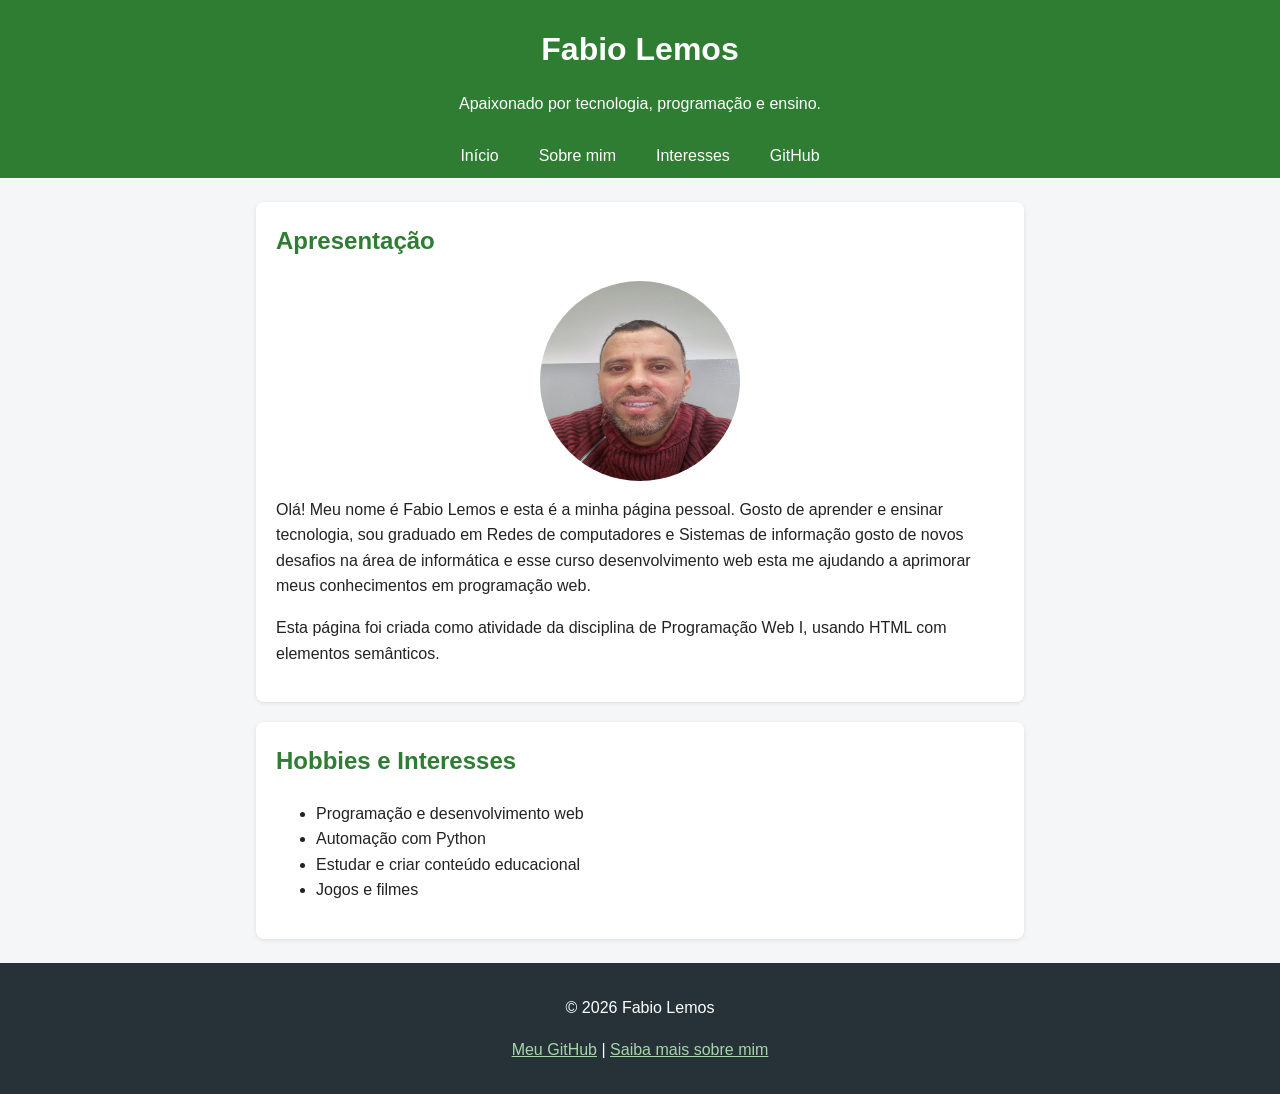
==== pagina-pessoal/index.html @ 6fdae021 "Add files via upload" ====
<!DOCTYPE html>
<html lang="pt-BR">
<head>
    <meta charset="UTF-8">
    <meta name="viewport" content="width=device-width, initial-scale=1.0">
    <title>Página Pessoal - Fabio Lemos</title>
    <link rel="stylesheet" href="css/style.css">
</head>
<body>

    <header>
        <h1>Fabio Lemos</h1>
        <p>Apaixonado por tecnologia, programação e ensino.</p>

        <nav>
            <ul>
                <li><a href="index.html">Início</a></li>
                <li><a href="sobre.html">Sobre mim</a></li>
                <li><a href="#interesses">Interesses</a></li>
                <li><a href="https://github.com/" target="_blank" rel="noopener">GitHub</a></li>
            </ul>
        </nav>
    </header>

    <main>

        <section id="apresentacao">
            <h2>Apresentação</h2>
            <img src="img/3.jpeg" alt="Foto de perfil de Fabio Lemos" width="200" height="200">
            <p>
                Olá! Meu nome é Fabio Lemos e esta é a minha página pessoal.
                Gosto de aprender e ensinar tecnologia, sou graduado em Redes de computadores e Sistemas de informação 
                gosto de novos desafios na área de informática e esse curso desenvolvimento web esta me ajudando a aprimorar meus conhecimentos em programação web.
            </p>
            <p>
                Esta página foi criada como atividade da disciplina de
                Programação Web I, usando HTML com elementos semânticos.
            </p>
        </section>

        <section id="interesses">
            <h2>Hobbies e Interesses</h2>
            <ul>
                <li>Programação e desenvolvimento web</li>
                <li>Automação com Python</li>
                <li>Estudar e criar conteúdo educacional</li>
                <li>Jogos e filmes</li>
            </ul>
        </section>

    </main>

    <footer>
        <p>&copy; 2026 Fabio Lemos</p>
        <p>
            <a href="https://github.com/" target="_blank" rel="noopener">Meu GitHub</a> |
            <a href="sobre.html">Saiba mais sobre mim</a>
        </p>
    </footer>

</body>
</html>
---- pagina-pessoal/css/style.css ----
* {
    box-sizing: border-box;
}

body {
    margin: 0;
    font-family: Arial, Helvetica, sans-serif;
    line-height: 1.6;
    color: #222;
    background-color: #f4f6f8;
}

header {
    background-color: #2e7d32;
    color: #fff;
    text-align: center;
    padding: 24px 16px 0;
}

header h1 {
    margin: 0 0 8px;
}

nav ul {
    list-style: none;
    margin: 16px 0 0;
    padding: 0;
    display: flex;
    justify-content: center;
    flex-wrap: wrap;
    gap: 8px;
}

nav a {
    display: block;
    padding: 10px 16px;
    color: #fff;
    text-decoration: none;
}

nav a:hover {
    background-color: #1b5e20;
}

main {
    max-width: 800px;
    margin: 24px auto;
    padding: 0 16px;
}

section {
    background-color: #fff;
    border-radius: 8px;
    padding: 20px;
    margin-bottom: 20px;
    box-shadow: 0 1px 4px rgba(0, 0, 0, 0.1);
}

section h2 {
    margin-top: 0;
    color: #2e7d32;
}

img {
    border-radius: 50%;
    display: block;
    margin: 0 auto 16px;
}

footer {
    background-color: #263238;
    color: #fff;
    text-align: center;
    padding: 16px;
}

footer a {
    color: #a5d6a7;
}
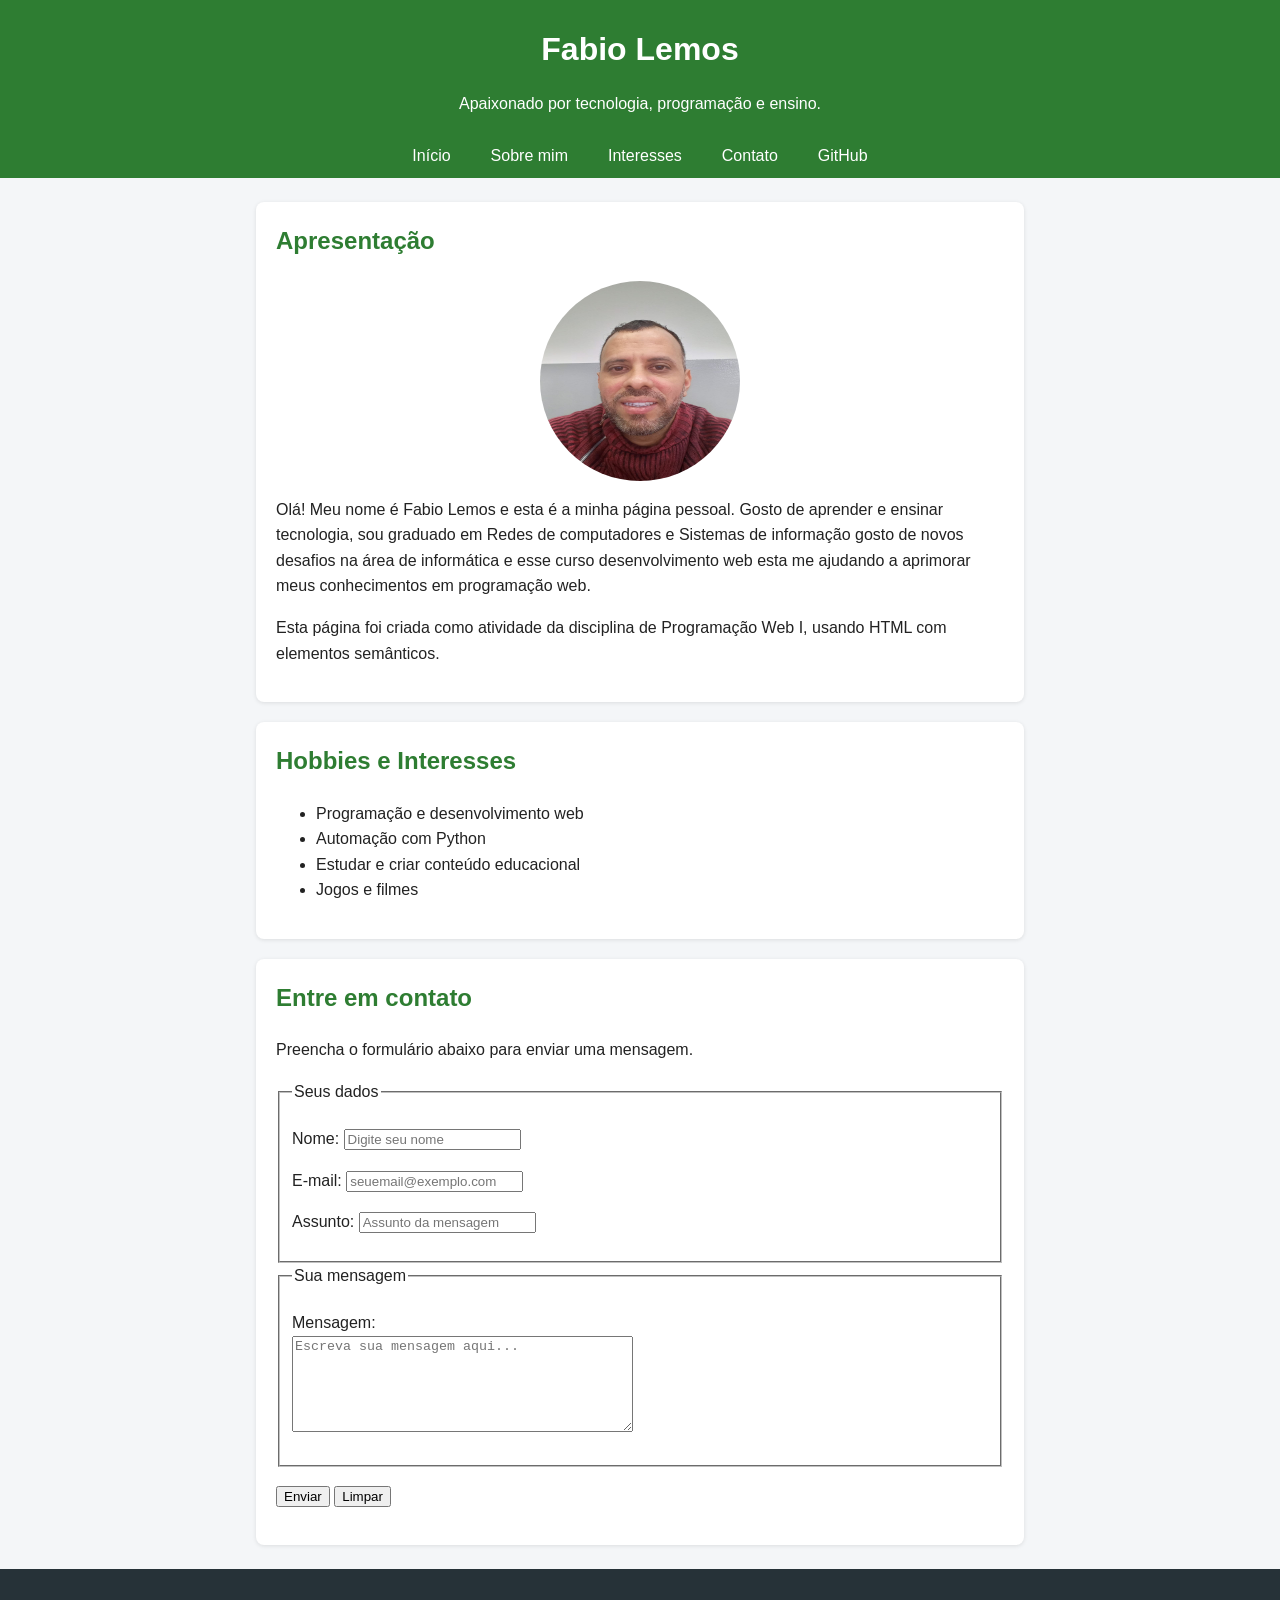
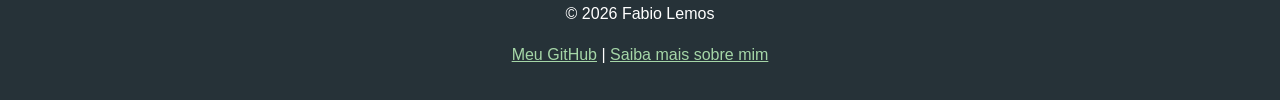
==== commit 494bdd4c: "Add files via upload" ====
--- a/pagina-pessoal/index.html
+++ b/pagina-pessoal/index.html
@@ -17,7 +17,8 @@
                 <li><a href="index.html">Início</a></li>
                 <li><a href="sobre.html">Sobre mim</a></li>
                 <li><a href="#interesses">Interesses</a></li>
-                <li><a href="https://github.com/" target="_blank" rel="noopener">GitHub</a></li>
+                <li><a href="#contato">Contato</a></li>
+                <li><a href="https://github.com/fabinholemos" target="_blank" rel="noopener">GitHub</a></li>
             </ul>
         </nav>
     </header>
@@ -48,12 +49,54 @@
             </ul>
         </section>
 
+        <section id="contato">
+            <h2>Entre em contato</h2>
+            <p>Preencha o formulário abaixo para enviar uma mensagem.</p>
+
+            <form action="#" method="post">
+
+                <fieldset>
+                    <legend>Seus dados</legend>
+
+                    <p>
+                        <label for="nome">Nome:</label>
+                        <input type="text" id="nome" name="nome" placeholder="Digite seu nome" required>
+                    </p>
+
+                    <p>
+                        <label for="email">E-mail:</label>
+                        <input type="email" id="email" name="email" placeholder="seuemail@exemplo.com" required>
+                    </p>
+
+                    <p>
+                        <label for="assunto">Assunto:</label>
+                        <input type="text" id="assunto" name="assunto" placeholder="Assunto da mensagem">
+                    </p>
+                </fieldset>
+
+                <fieldset>
+                    <legend>Sua mensagem</legend>
+
+                    <p>
+                        <label for="mensagem">Mensagem:</label><br>
+                        <textarea id="mensagem" name="mensagem" rows="6" cols="40" placeholder="Escreva sua mensagem aqui..." required></textarea>
+                    </p>
+                </fieldset>
+
+                <p>
+                    <button type="submit">Enviar</button>
+                    <button type="reset">Limpar</button>
+                </p>
+
+            </form>
+        </section>
+
     </main>
 
     <footer>
         <p>&copy; 2026 Fabio Lemos</p>
         <p>
-            <a href="https://github.com/" target="_blank" rel="noopener">Meu GitHub</a> |
+            <a href="https://github.com/fabinholemos" target="_blank" rel="noopener">Meu GitHub</a> |
             <a href="sobre.html">Saiba mais sobre mim</a>
         </p>
     </footer>
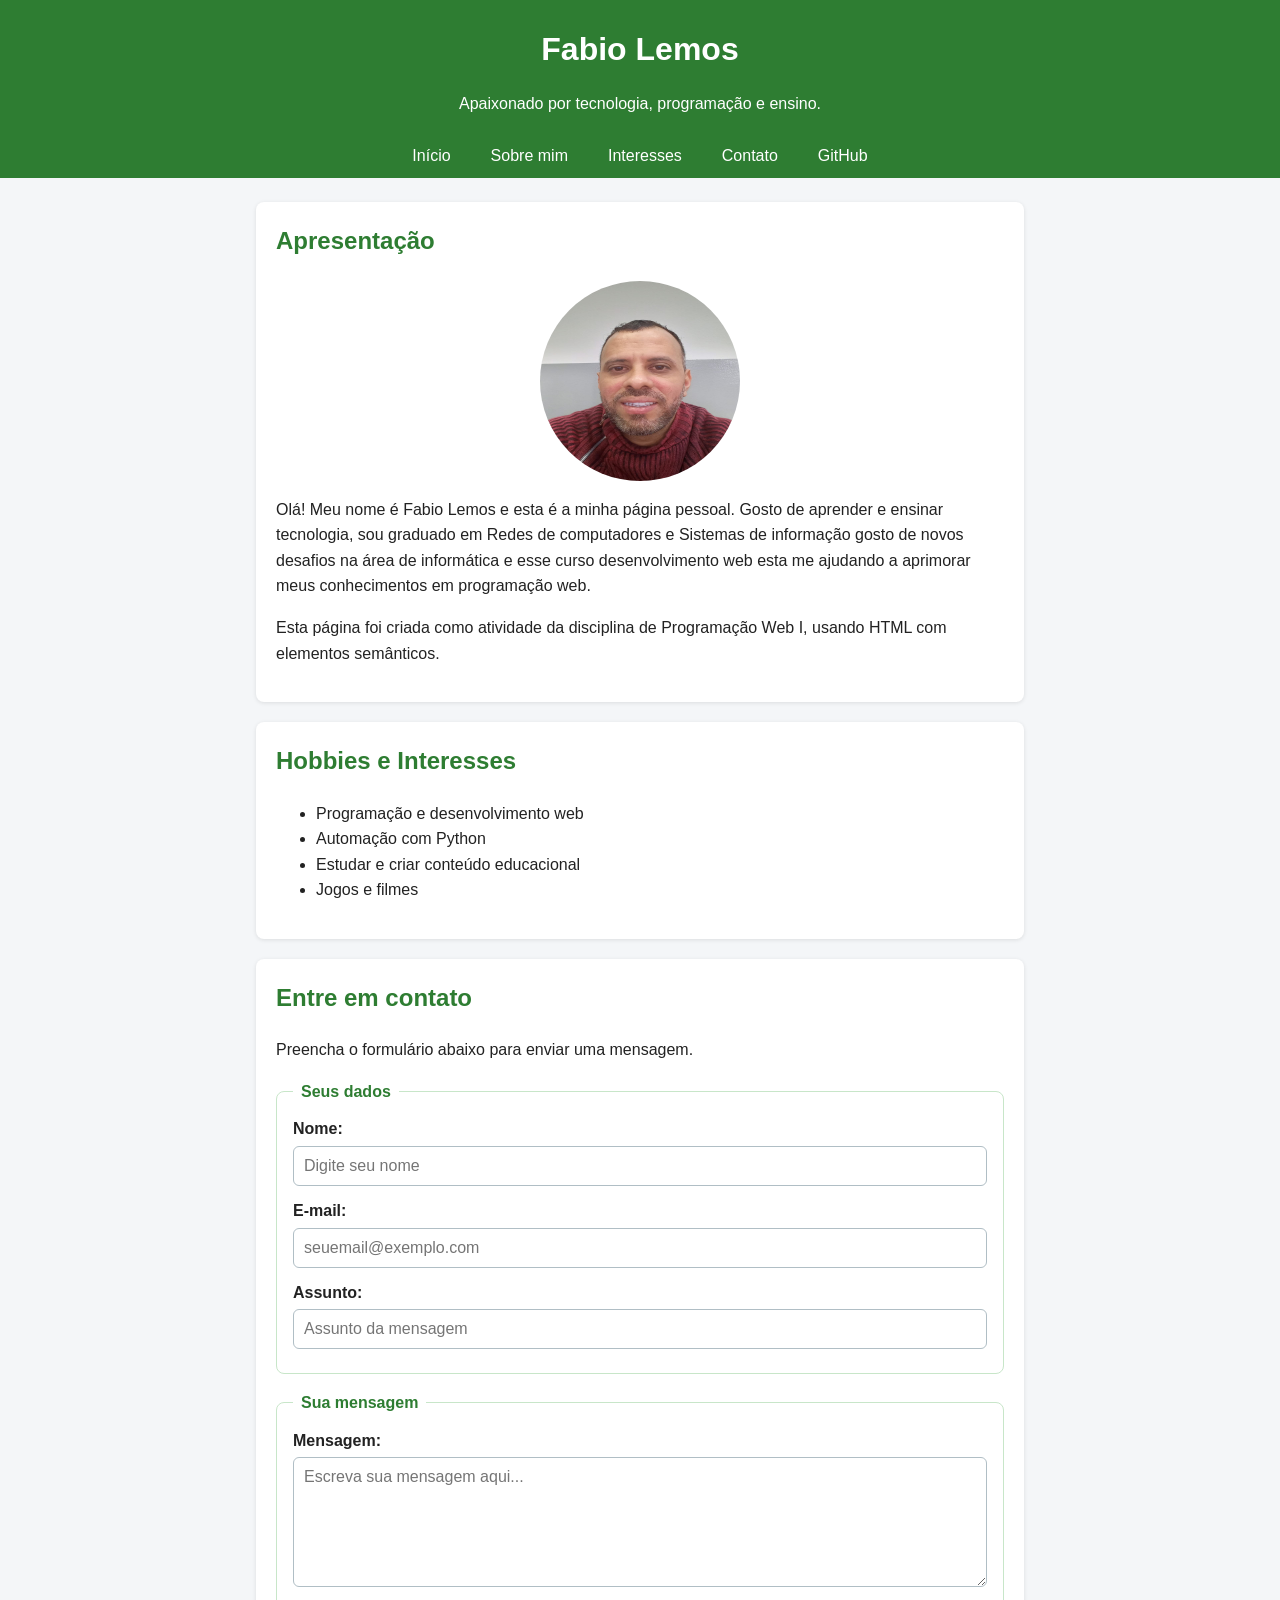
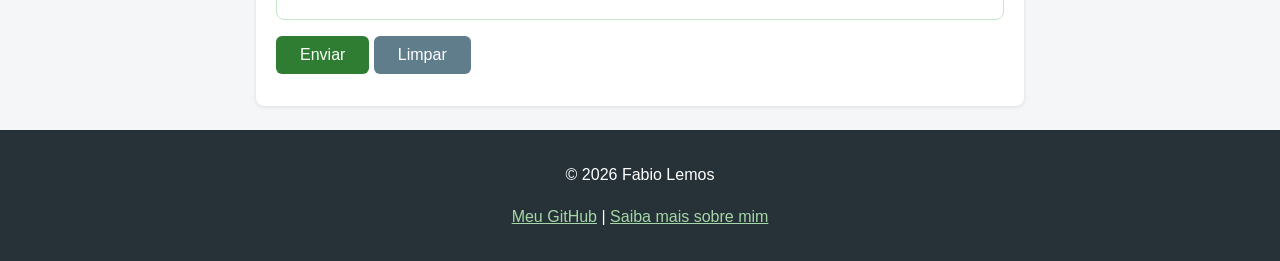
==== commit 68b1f3c5: "Add files via upload" ====
--- a/pagina-pessoal/index.html
+++ b/pagina-pessoal/index.html
@@ -78,7 +78,7 @@
                     <legend>Sua mensagem</legend>
 
                     <p>
-                        <label for="mensagem">Mensagem:</label><br>
+                        <label for="mensagem">Mensagem:</label>
                         <textarea id="mensagem" name="mensagem" rows="6" cols="40" placeholder="Escreva sua mensagem aqui..." required></textarea>
                     </p>
                 </fieldset>
--- a/pagina-pessoal/css/style.css
+++ b/pagina-pessoal/css/style.css
@@ -77,3 +77,75 @@
 footer a {
     color: #a5d6a7;
 }
+
+/* ===== Formulário de contato ===== */
+
+form fieldset {
+    border: 1px solid #c8e6c9;
+    border-radius: 8px;
+    padding: 12px 16px;
+    margin: 0 0 16px;
+}
+
+form legend {
+    padding: 0 8px;
+    font-weight: bold;
+    color: #2e7d32;
+}
+
+form p {
+    margin: 0 0 12px;
+}
+
+form label {
+    display: block;
+    margin-bottom: 4px;
+    font-weight: bold;
+}
+
+form input[type="text"],
+form input[type="email"],
+form textarea {
+    width: 100%;
+    padding: 10px;
+    border: 1px solid #b0bec5;
+    border-radius: 6px;
+    font-family: inherit;
+    font-size: 1rem;
+}
+
+form textarea {
+    resize: vertical;
+}
+
+form input:focus,
+form textarea:focus {
+    outline: none;
+    border-color: #2e7d32;
+    box-shadow: 0 0 0 3px rgba(46, 125, 50, 0.2);
+}
+
+form button {
+    padding: 10px 24px;
+    border: none;
+    border-radius: 6px;
+    font-size: 1rem;
+    cursor: pointer;
+    color: #fff;
+}
+
+form button[type="submit"] {
+    background-color: #2e7d32;
+}
+
+form button[type="submit"]:hover {
+    background-color: #1b5e20;
+}
+
+form button[type="reset"] {
+    background-color: #607d8b;
+}
+
+form button[type="reset"]:hover {
+    background-color: #455a64;
+}
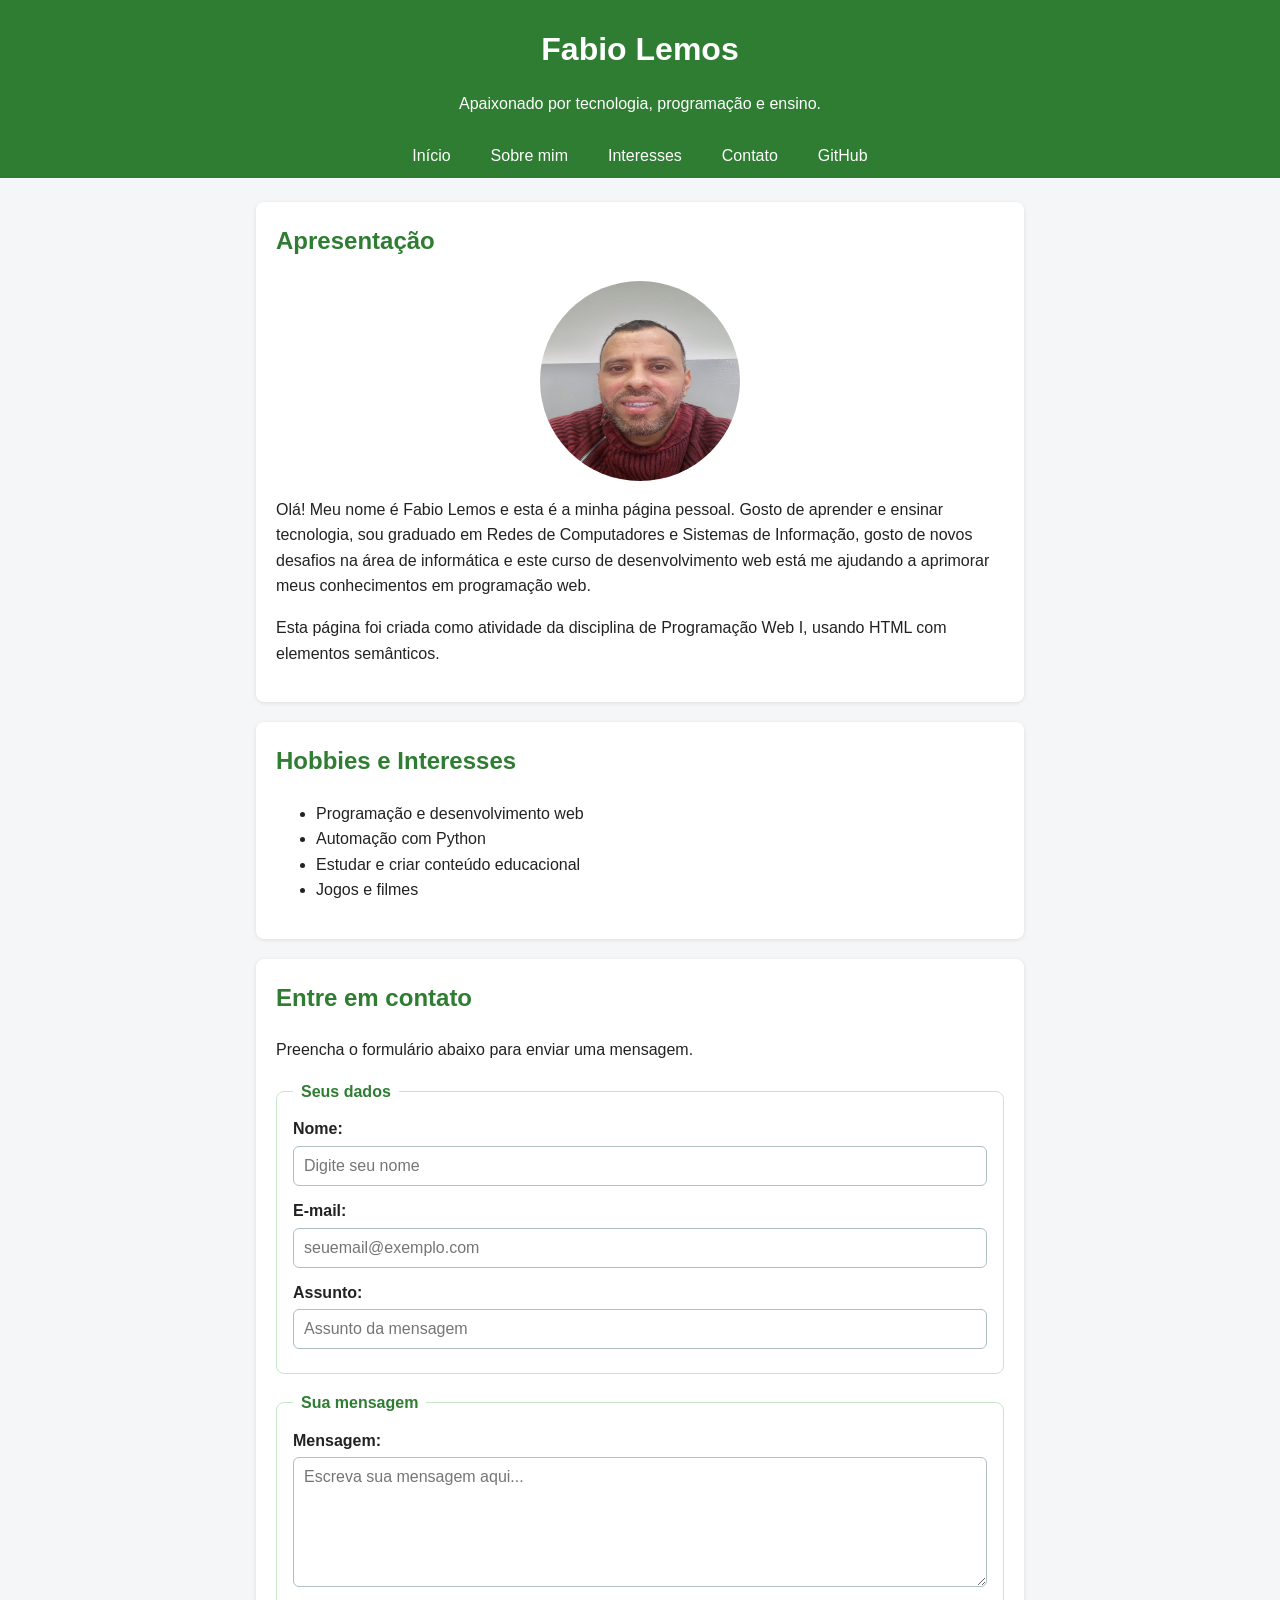
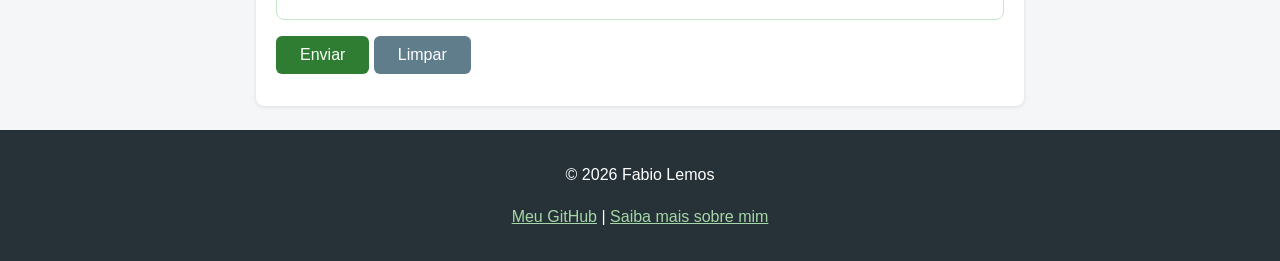
==== commit 20a5d1a8: "Add files via upload" ====
--- a/pagina-pessoal/index.html
+++ b/pagina-pessoal/index.html
@@ -30,8 +30,8 @@
             <img src="img/3.jpeg" alt="Foto de perfil de Fabio Lemos" width="200" height="200">
             <p>
                 Olá! Meu nome é Fabio Lemos e esta é a minha página pessoal.
-                Gosto de aprender e ensinar tecnologia, sou graduado em Redes de computadores e Sistemas de informação 
-                gosto de novos desafios na área de informática e esse curso desenvolvimento web esta me ajudando a aprimorar meus conhecimentos em programação web.
+                Gosto de aprender e ensinar tecnologia, sou graduado em Redes de Computadores e Sistemas de Informação,
+                gosto de novos desafios na área de informática e este curso de desenvolvimento web está me ajudando a aprimorar meus conhecimentos em programação web.
             </p>
             <p>
                 Esta página foi criada como atividade da disciplina de
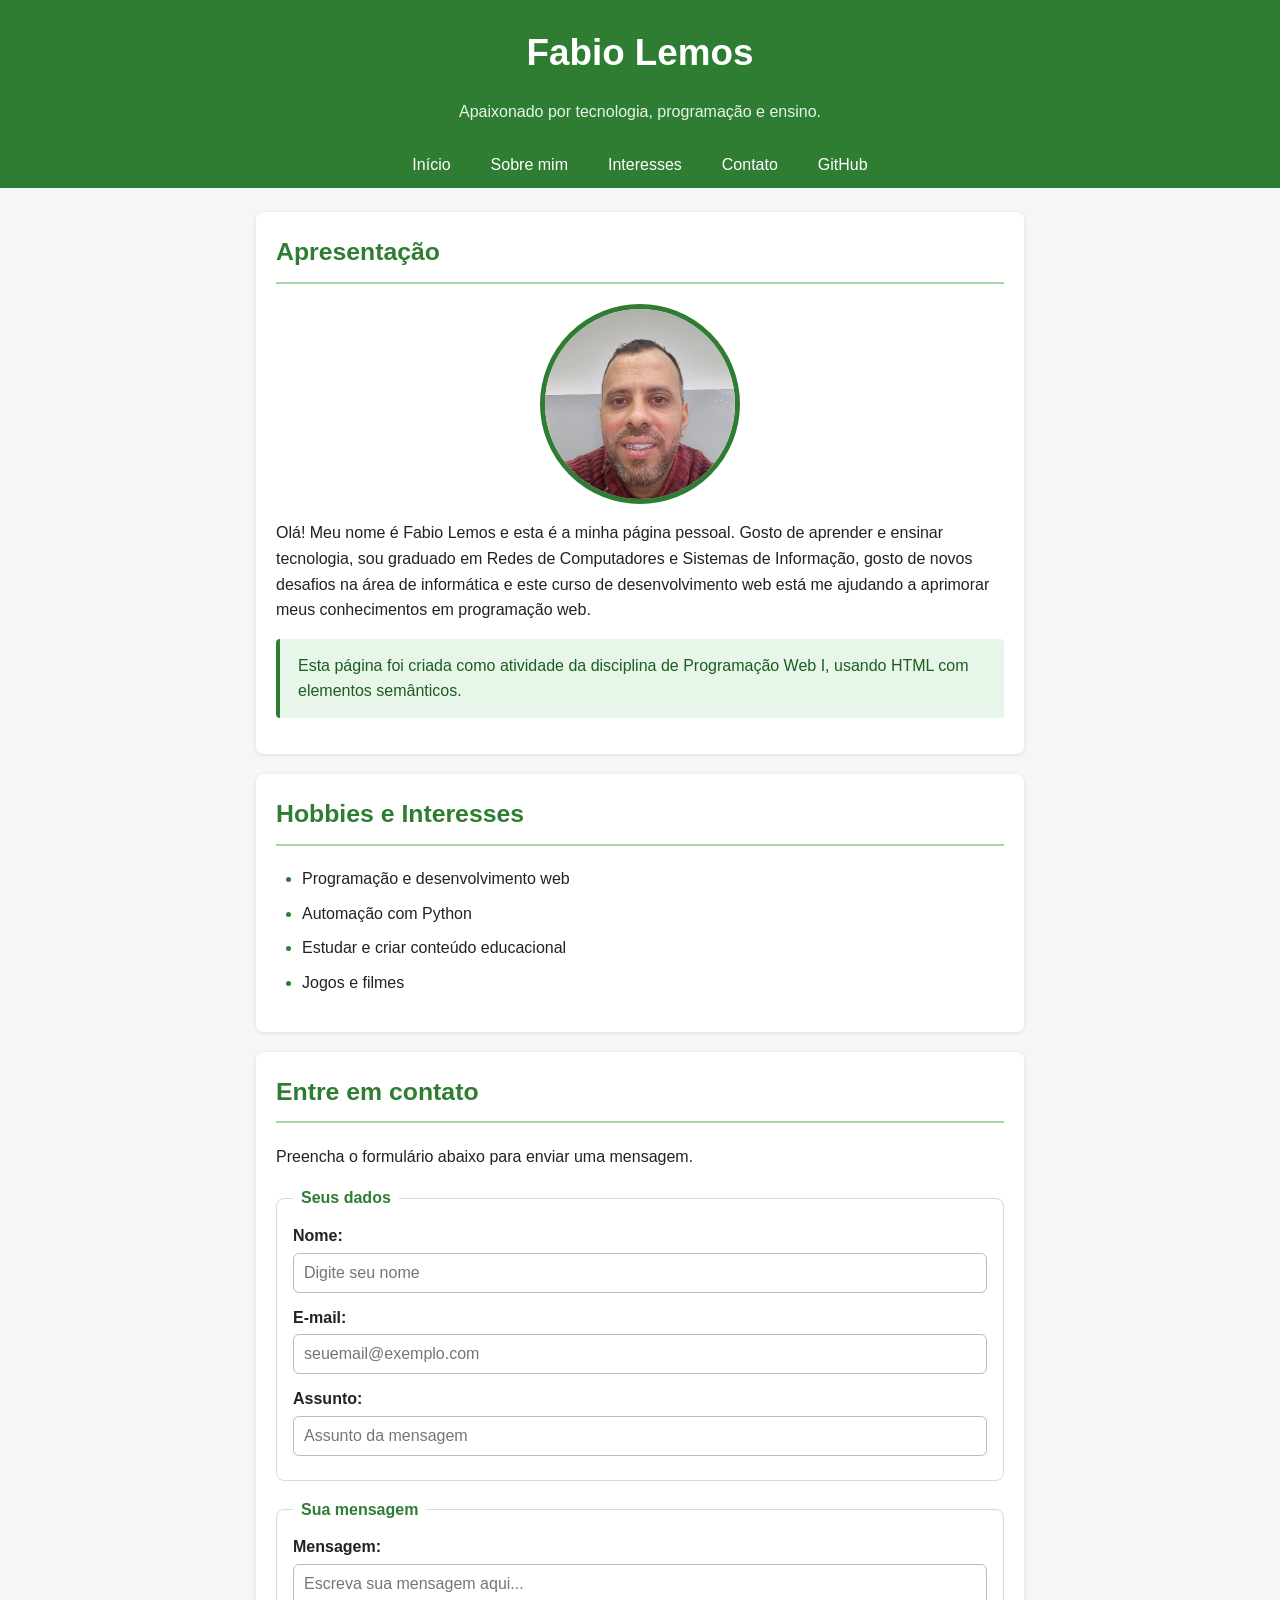
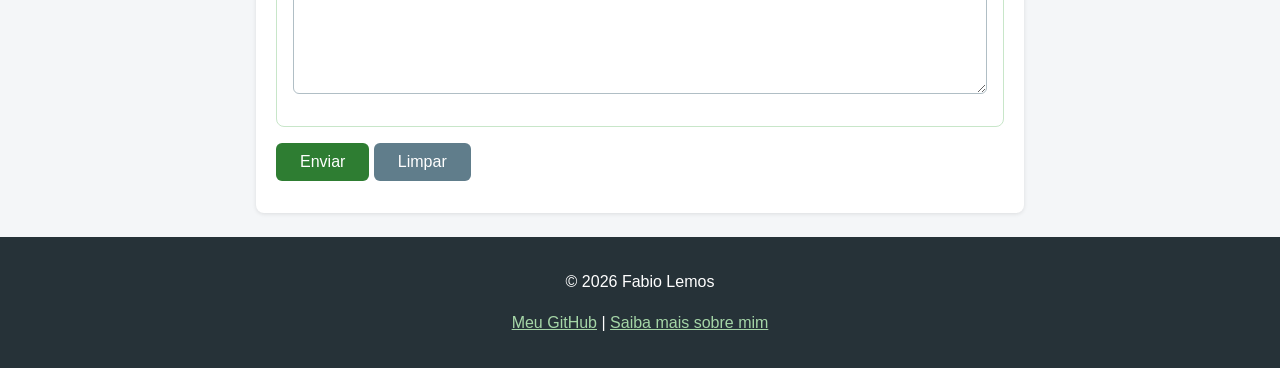
==== commit 2e54e07c: "Add files via upload" ====
--- a/pagina-pessoal/index.html
+++ b/pagina-pessoal/index.html
@@ -27,13 +27,13 @@
 
         <section id="apresentacao">
             <h2>Apresentação</h2>
-            <img src="img/3.jpeg" alt="Foto de perfil de Fabio Lemos" width="200" height="200">
+            <img src="img/3.jpeg" alt="Foto de perfil de Fabio Lemos" class="foto-perfil">
             <p>
                 Olá! Meu nome é Fabio Lemos e esta é a minha página pessoal.
                 Gosto de aprender e ensinar tecnologia, sou graduado em Redes de Computadores e Sistemas de Informação,
                 gosto de novos desafios na área de informática e este curso de desenvolvimento web está me ajudando a aprimorar meus conhecimentos em programação web.
             </p>
-            <p>
+            <p class="texto-destaque">
                 Esta página foi criada como atividade da disciplina de
                 Programação Web I, usando HTML com elementos semânticos.
             </p>
--- a/pagina-pessoal/css/style.css
+++ b/pagina-pessoal/css/style.css
@@ -65,6 +65,8 @@
     border-radius: 50%;
     display: block;
     margin: 0 auto 16px;
+    object-fit: cover;
+    object-position: center 30%;
 }
 
 footer {
@@ -149,3 +151,47 @@
 form button[type="reset"]:hover {
     background-color: #455a64;
 }
+
+
+/* Complementos da atividade: títulos, listas, classe, foto e responsividade */
+html { scroll-behavior: smooth; }
+
+h1 { font-size: 2.3rem; font-weight: 700; color: #ffffff; }
+header > p { color: #e8f5e9; margin-bottom: 18px; }
+h2 { font-size: 1.55rem; border-bottom: 2px solid #a5d6a7; padding-bottom: 10px; }
+
+section p { margin-top: 0; }
+section ul, section ol { padding-left: 26px; }
+section li { margin-bottom: 9px; }
+section li::marker { color: #2e7d32; }
+
+/* Seletor de classe aplicado ao HTML */
+.texto-destaque {
+    padding: 14px 18px;
+    border-left: 4px solid #2e7d32;
+    border-radius: 4px;
+    background-color: #e8f5e9;
+    color: #1b5e20;
+}
+
+.foto-perfil {
+    width: 200px;
+    height: 200px;
+    border: 5px solid #2e7d32;
+    border-radius: 50%;
+}
+
+nav a:focus-visible, footer a:focus-visible {
+    outline: 3px solid #ffd54f;
+    outline-offset: 3px;
+}
+footer a:hover { color: #ffffff; text-decoration: underline; }
+
+@media (max-width: 600px) {
+    header { padding-top: 20px; }
+    h1 { font-size: 1.9rem; }
+    main { margin: 16px auto; }
+    section { padding: 18px; }
+    nav a { padding: 9px 12px; }
+    .foto-perfil { width: 160px; height: 160px; }
+}
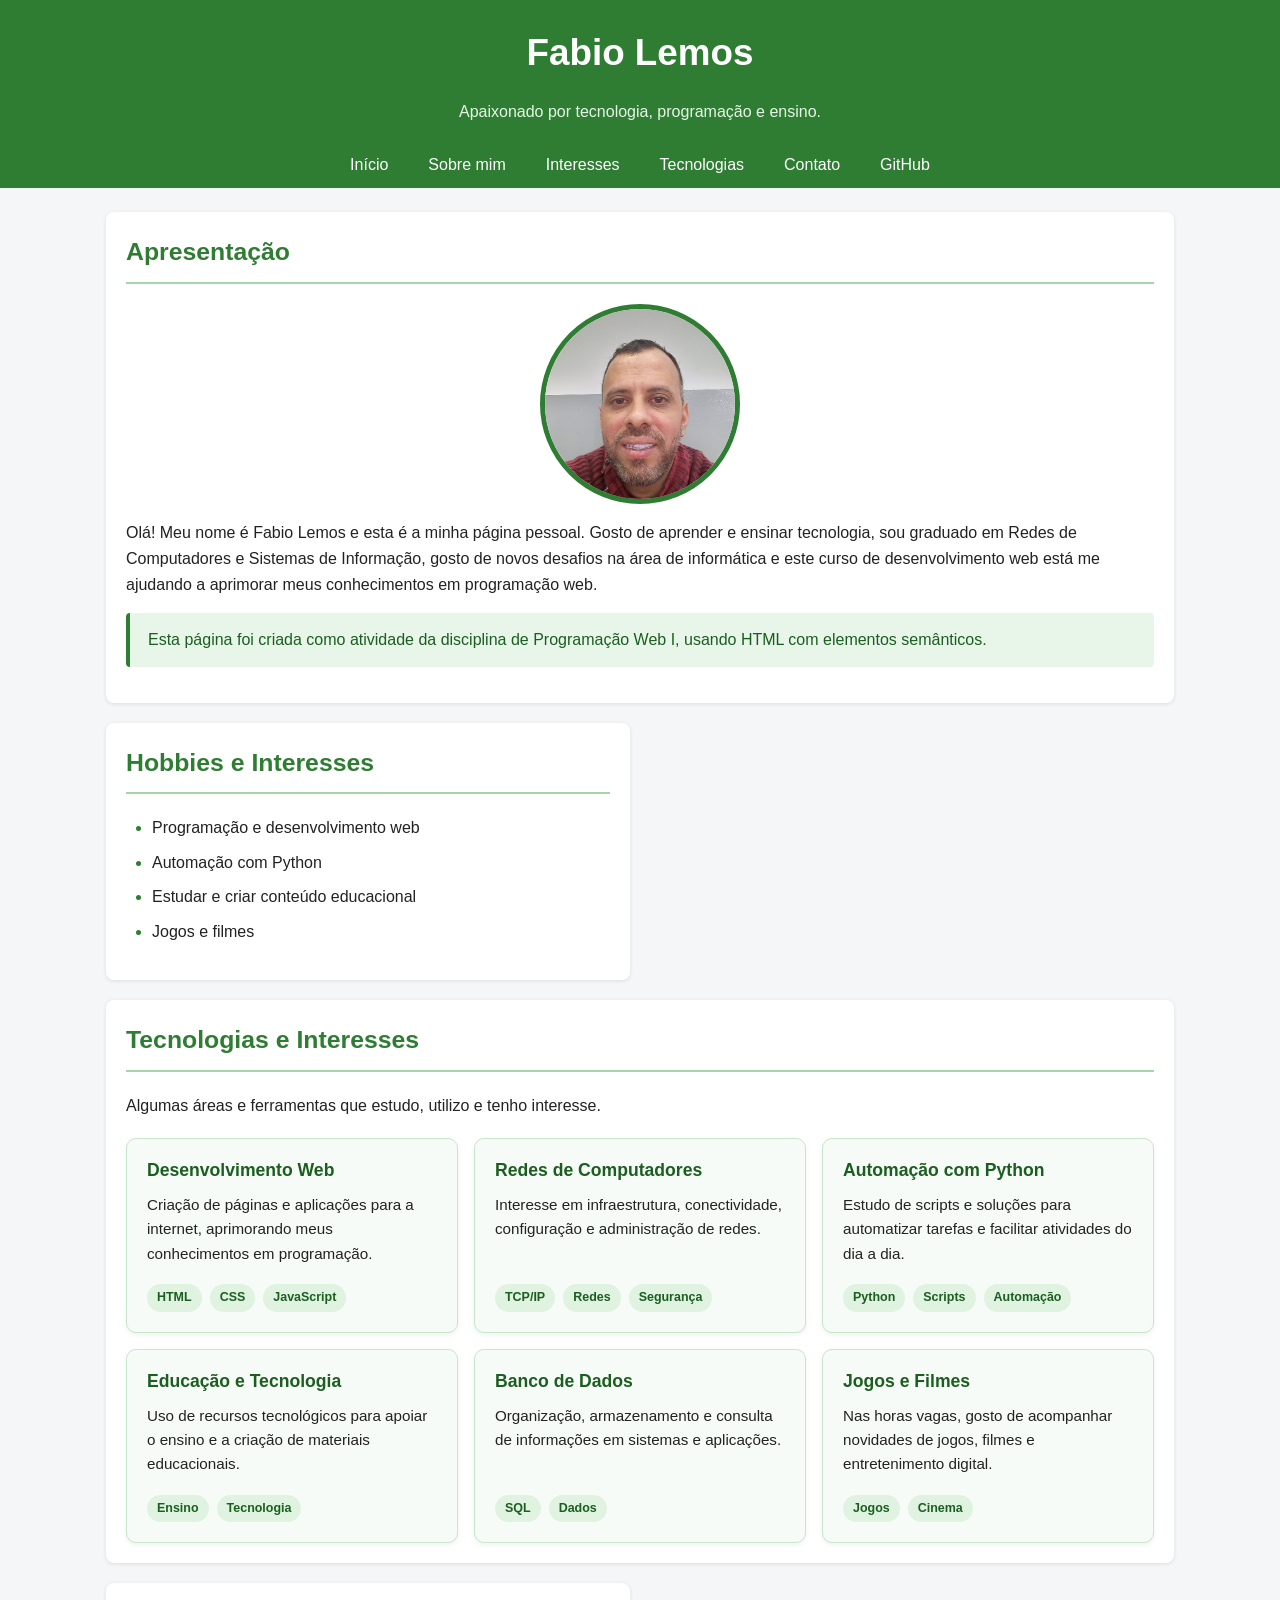
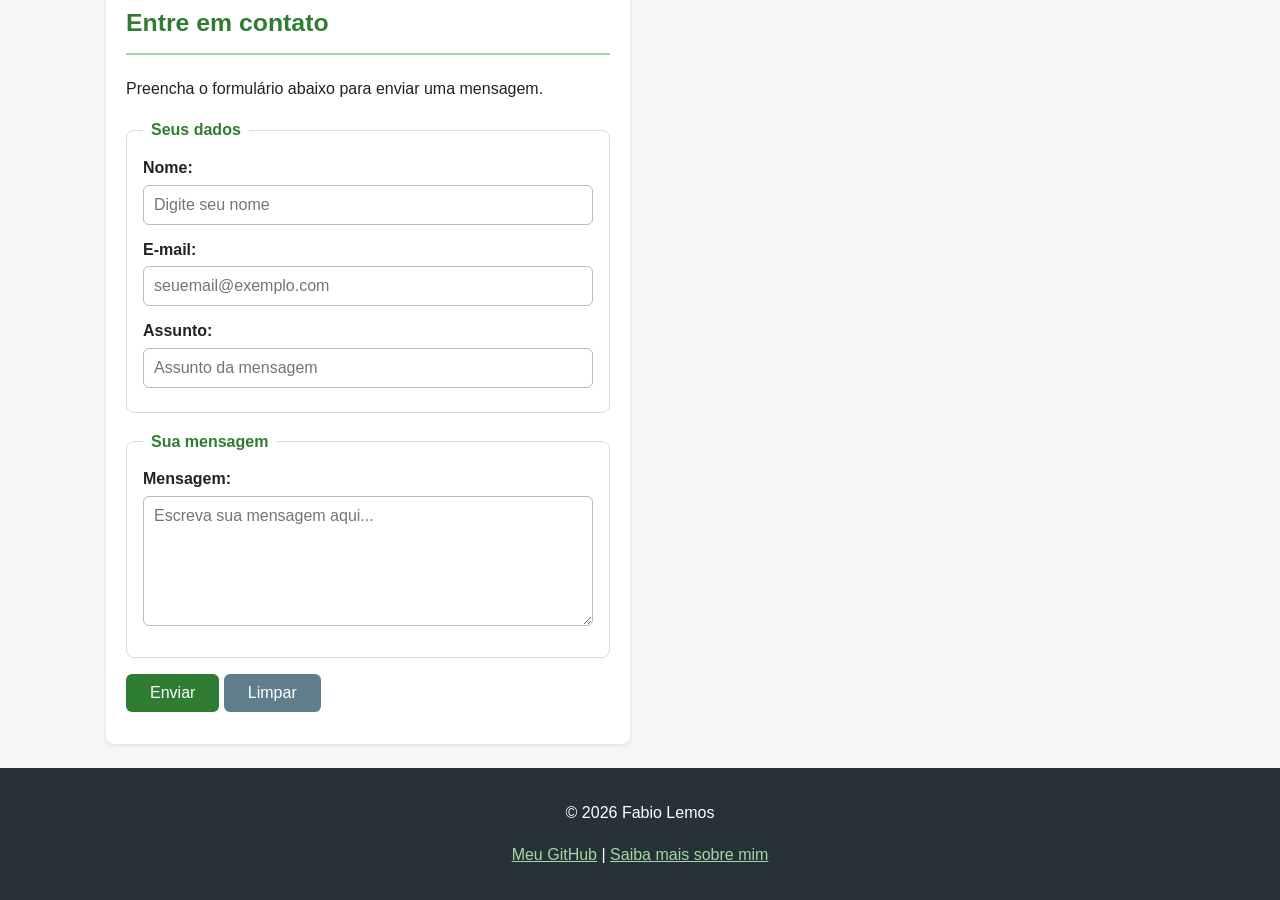
==== commit a81aeb9b: "Add files via upload" ====
--- a/pagina-pessoal/index.html
+++ b/pagina-pessoal/index.html
@@ -17,6 +17,7 @@
                 <li><a href="index.html">Início</a></li>
                 <li><a href="sobre.html">Sobre mim</a></li>
                 <li><a href="#interesses">Interesses</a></li>
+                <li><a href="#tecnologias">Tecnologias</a></li>
                 <li><a href="#contato">Contato</a></li>
                 <li><a href="https://github.com/fabinholemos" target="_blank" rel="noopener">GitHub</a></li>
             </ul>
@@ -47,6 +48,83 @@
                 <li>Estudar e criar conteúdo educacional</li>
                 <li>Jogos e filmes</li>
             </ul>
+        </section>
+
+        <!-- Cartões organizados com CSS Grid e elementos internos com Flexbox -->
+        <section id="tecnologias" class="secao-tecnologias">
+            <h2>Tecnologias e Interesses</h2>
+            <p>Algumas áreas e ferramentas que estudo, utilizo e tenho interesse.</p>
+
+            <div class="grade-cartoes">
+                <article class="cartao">
+                    <div class="cartao-conteudo">
+                        <h3>Desenvolvimento Web</h3>
+                        <p>Criação de páginas e aplicações para a internet, aprimorando meus conhecimentos em programação.</p>
+                    </div>
+                    <div class="cartao-tags">
+                        <span class="tag">HTML</span>
+                        <span class="tag">CSS</span>
+                        <span class="tag">JavaScript</span>
+                    </div>
+                </article>
+
+                <article class="cartao">
+                    <div class="cartao-conteudo">
+                        <h3>Redes de Computadores</h3>
+                        <p>Interesse em infraestrutura, conectividade, configuração e administração de redes.</p>
+                    </div>
+                    <div class="cartao-tags">
+                        <span class="tag">TCP/IP</span>
+                        <span class="tag">Redes</span>
+                        <span class="tag">Segurança</span>
+                    </div>
+                </article>
+
+                <article class="cartao">
+                    <div class="cartao-conteudo">
+                        <h3>Automação com Python</h3>
+                        <p>Estudo de scripts e soluções para automatizar tarefas e facilitar atividades do dia a dia.</p>
+                    </div>
+                    <div class="cartao-tags">
+                        <span class="tag">Python</span>
+                        <span class="tag">Scripts</span>
+                        <span class="tag">Automação</span>
+                    </div>
+                </article>
+
+                <article class="cartao">
+                    <div class="cartao-conteudo">
+                        <h3>Educação e Tecnologia</h3>
+                        <p>Uso de recursos tecnológicos para apoiar o ensino e a criação de materiais educacionais.</p>
+                    </div>
+                    <div class="cartao-tags">
+                        <span class="tag">Ensino</span>
+                        <span class="tag">Tecnologia</span>
+                    </div>
+                </article>
+
+                <article class="cartao">
+                    <div class="cartao-conteudo">
+                        <h3>Banco de Dados</h3>
+                        <p>Organização, armazenamento e consulta de informações em sistemas e aplicações.</p>
+                    </div>
+                    <div class="cartao-tags">
+                        <span class="tag">SQL</span>
+                        <span class="tag">Dados</span>
+                    </div>
+                </article>
+
+                <article class="cartao">
+                    <div class="cartao-conteudo">
+                        <h3>Jogos e Filmes</h3>
+                        <p>Nas horas vagas, gosto de acompanhar novidades de jogos, filmes e entretenimento digital.</p>
+                    </div>
+                    <div class="cartao-tags">
+                        <span class="tag">Jogos</span>
+                        <span class="tag">Cinema</span>
+                    </div>
+                </article>
+            </div>
         </section>
 
         <section id="contato">
--- a/pagina-pessoal/css/style.css
+++ b/pagina-pessoal/css/style.css
@@ -195,3 +195,114 @@
     nav a { padding: 9px 12px; }
     .foto-perfil { width: 160px; height: 160px; }
 }
+
+
+/* ===== Atividade: estrutura da página com CSS Grid ===== */
+body {
+    min-height: 100vh;
+    display: grid;
+    grid-template-columns: minmax(0, 1fr);
+    grid-template-rows: auto 1fr auto;
+}
+
+header, main, footer {
+    grid-column: 1 / -1;
+}
+
+/* Duas colunas na estrutura principal da página */
+main {
+    width: 100%;
+    max-width: 1100px;
+    display: grid;
+    grid-template-columns: repeat(2, minmax(0, 1fr));
+    gap: 20px;
+    align-content: start;
+}
+
+main > section {
+    min-width: 0;
+    margin-bottom: 0;
+}
+
+/* Estas seções ocupam duas colunas do Grid principal */
+#apresentacao, .secao-tecnologias {
+    grid-column: 1 / -1;
+}
+
+/* ===== Grid para os cartões de tecnologias ===== */
+.grade-cartoes {
+    display: grid;
+    grid-template-columns: repeat(3, minmax(0, 1fr));
+    gap: 16px;
+    margin-top: 20px;
+}
+
+/* Flexbox organiza título, descrição e tags dentro de cada cartão */
+.cartao {
+    display: flex;
+    flex-direction: column;
+    justify-content: space-between;
+    gap: 18px;
+    padding: 20px;
+    background: #f7fbf7;
+    border: 1px solid #c8e6c9;
+    border-radius: 10px;
+    box-shadow: 0 2px 5px rgba(0, 0, 0, 0.06);
+}
+
+.cartao-conteudo {
+    display: flex;
+    flex-direction: column;
+    gap: 10px;
+}
+
+.cartao h3 {
+    margin: 0;
+    color: #1b5e20;
+    font-size: 1.1rem;
+    line-height: 1.35;
+}
+
+.cartao p {
+    margin: 0;
+    font-size: 0.95rem;
+}
+
+/* Flexbox também distribui as etiquetas (tags) */
+.cartao-tags {
+    display: flex;
+    flex-wrap: wrap;
+    align-items: center;
+    gap: 8px;
+}
+
+.tag {
+    display: inline-block;
+    padding: 4px 10px;
+    color: #1b5e20;
+    background-color: #dff3e0;
+    border-radius: 16px;
+    font-size: 0.78rem;
+    font-weight: bold;
+}
+
+@media (max-width: 850px) {
+    .grade-cartoes {
+        grid-template-columns: repeat(2, minmax(0, 1fr));
+    }
+}
+
+@media (max-width: 600px) {
+    main {
+        grid-template-columns: minmax(0, 1fr);
+        gap: 16px;
+    }
+
+    #apresentacao, .secao-tecnologias {
+        grid-column: 1;
+    }
+
+    .grade-cartoes {
+        grid-template-columns: minmax(0, 1fr);
+    }
+}
